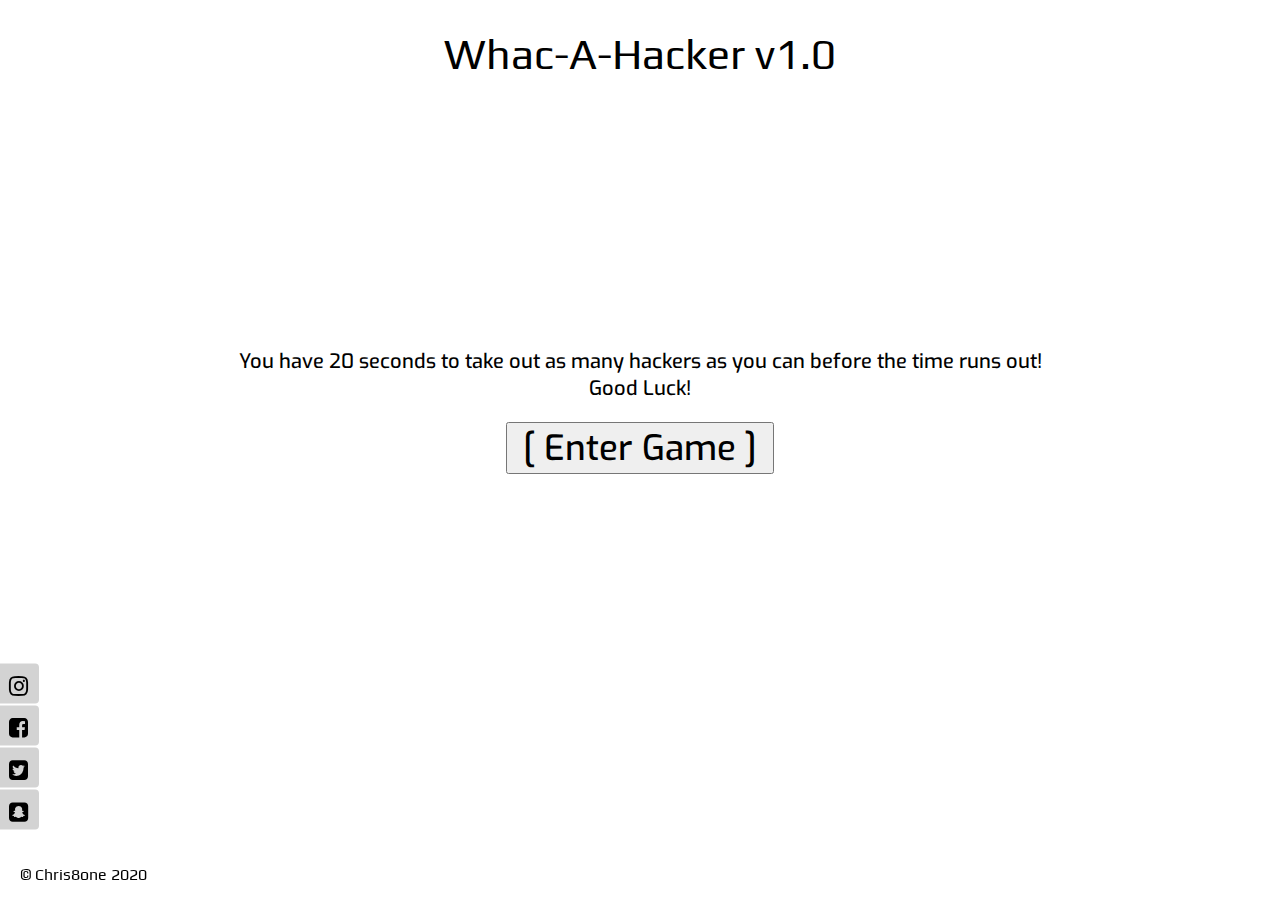
==== index.html @ 09e43c53 "Changed the look on the Start Game button" ====
<!DOCTYPE html>
<html lang="en">
  <head>
    <meta charset="UTF-8" />
    <meta name="viewport" content="width=device-width, initial-scale=1.0" />
    <link
      rel="stylesheet"
      href="https://stackpath.bootstrapcdn.com/font-awesome/4.7.0/css/font-awesome.min.css"
      type="text/css"
    />
    <link rel="stylesheet" href="assets/css/style.css" type="text/css" />
    <title>Whac-A-Hacker</title>
    <style>
      body {
        background: url("assets/img/hackbackgr.jpg");
      }
    </style>
  </head>

  <body>
    <header>
      <h1 id="heading">Whac-A-Hacker v1.0</h1>
    </header>
    <h3 id="gameText">
      You have 20 seconds to take out as many hackers as you can before the time
      runs out! <br />
      Good Luck!
    </h3>
    <div id="btnDiv">
      <input
        class="btn hvr-shutter-in-vertical"
        id="startBtn"
        type="button"
        value=" [ Enter Game ] "
        onclick="startGame()"
      />
    </div>
    <div class="icons">
      <ul>
        <a href="https://www.instagram.com/chrisgranback" target="_blank">
          <li class="instagram">
            <i class="fa fa-instagram" aria-hidden="true"></i>
          </li>
        </a>
        <a href="https://www.facebook.com/chris8one" target="_blank">
          <li class="facebook">
            <i class="fa fa-facebook-square" aria-hidden="true"></i>
          </li>
        </a>
        <a href="https://www.twitter.com/chris8one" target="_blank">
          <li class="twitter">
            <i class="fa fa-twitter-square" aria-hidden="true"></i>
          </li>
        </a>
        <a href="https://www.snapchat.com/add/chris8one" target="_blank">
          <li class="snapchat">
            <i class="fa fa-snapchat-square" aria-hidden="true"></i>
          </li>
        </a>
      </ul>
    </div>
    <footer>
      <p>&copy; Chris8one 2020</p>
    </footer>
    <script src="assets/js/script.js"></script>
  </body>
</html>
---- assets/css/style.css ----
@import url("https://fonts.googleapis.com/css?family=Roboto:100,200,300,400,500,600,700|Exo:100,200,300,400,500,600,700|Dosis:100,200,300,400,500,600,700|Play:100,200,300,400,500,600,700");

html,
body {
  margin: 0;
  padding: 0;
}

canvas {
  display: block;
  align-content: center;
  margin-left: auto;
  margin-right: auto;
}

h1 {
  font-family: "Play", sans-serif;
  font-size: 43px;
  font-weight: 200;
  text-align: center;
}

a {
  color: black;
}

.icons {
  top: 83%;
  left: 0;
  transform: translateY(-50%);
  position: fixed;
  z-index: 100;
}

.icons ul {
  padding: initial;
  font-size: 140%;
}

.icons ul li {
  height: 30px;
  width: 30px;
  list-style-type: none;
  padding-left: 9px;
  padding-top: 10px;
  margin-top: 2px;
  background: lightgray;
  border-top-right-radius: 10%;
  border-bottom-right-radius: 10%;
}

.icons ul li:hover {
  padding-left: 40px;
  width: 30px;
  transition: 0.3s;
}

#btnDiv {
  text-align: center;
}

#gameInfo {
  background-image: url("/assets/img/matrix.jpg");
  padding: 50px 20px;
  margin: 30vh 25vw;
  width: auto;
  border: 1px solid black;
}

#gameText {
  text-align: center;
  font-size: 20px;
  font-family: "Exo", sans-serif;
  font-weight: 500;
  margin-top: 30vh;
}

.btn {
  font-size: 35px;
  font-family: "Exo", sans-serif;
  font-weight: 500;
}

footer p {
  font-family: "Play", sans-serif;
  text-align: center;
  position: fixed;
  bottom: 0;
  margin-left: 20px;
}
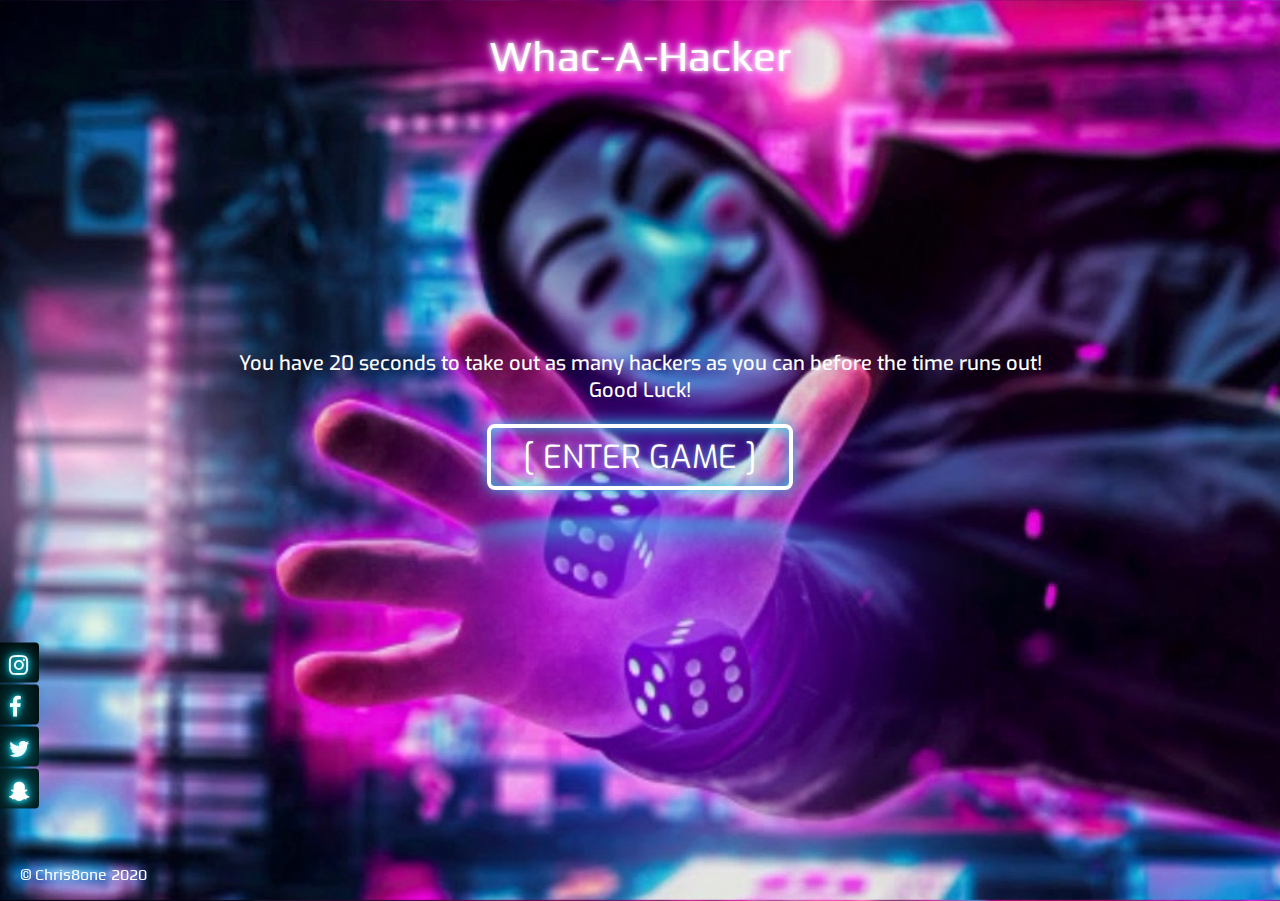
==== commit c8350b00: "Began to update the design for the site" ====
--- a/index.html
+++ b/index.html
@@ -12,21 +12,22 @@
     <title>Whac-A-Hacker</title>
     <style>
       body {
-        background: url("assets/img/hackbackgr.jpg");
+        background: url("assets/img/neonanonwall.jpg");
+        background-size: cover;
       }
     </style>
   </head>
 
   <body>
     <header>
-      <h1 id="heading">Whac-A-Hacker v1.0</h1>
+      <h1 class="neon-pink">Whac-A-Hacker</h1>
     </header>
     <h3 id="gameText">
       You have 20 seconds to take out as many hackers as you can before the time
       runs out! <br />
       Good Luck!
     </h3>
-    <div id="btnDiv">
+    <!-- <div id="btnDiv">
       <input
         class="btn hvr-shutter-in-vertical"
         id="startBtn"
@@ -34,6 +35,9 @@
         value=" [ Enter Game ] "
         onclick="startGame()"
       />
+    </div> -->
+    <div id="btnDiv">
+      <a onClick="startGame()" class="neon-button">[ ENTER GAME ]</a>
     </div>
     <div class="icons">
       <ul>
@@ -44,17 +48,17 @@
         </a>
         <a href="https://www.facebook.com/chris8one" target="_blank">
           <li class="facebook">
-            <i class="fa fa-facebook-square" aria-hidden="true"></i>
+            <i class="fa fa-facebook" aria-hidden="true"></i>
           </li>
         </a>
         <a href="https://www.twitter.com/chris8one" target="_blank">
           <li class="twitter">
-            <i class="fa fa-twitter-square" aria-hidden="true"></i>
+            <i class="fa fa-twitter" aria-hidden="true"></i>
           </li>
         </a>
         <a href="https://www.snapchat.com/add/chris8one" target="_blank">
           <li class="snapchat">
-            <i class="fa fa-snapchat-square" aria-hidden="true"></i>
+            <i class="fa fa-snapchat-ghost" aria-hidden="true"></i>
           </li>
         </a>
       </ul>
--- a/assets/css/style.css
+++ b/assets/css/style.css
@@ -4,6 +4,12 @@
 body {
   margin: 0;
   padding: 0;
+  height: 100%;
+  min-height: 100%;
+}
+
+body {
+  margin-top: -28px;
 }
 
 canvas {
@@ -18,16 +24,20 @@
   font-size: 43px;
   font-weight: 200;
   text-align: center;
+  padding-top: 30px;
 }
 
 a {
-  color: black;
+  color: #fff;
+  text-shadow: 0 0 5px #22cfe6, 0 0 10px #22cfe6, 0 0 20px #22cfe6,
+    0 0 40px #22cfe6, 0 0 80px #22cfe6, 0 0 90px #22cfe6, 0 0 100px #22cfe6,
+    0 0 150px #22cfe6;
 }
 
 .icons {
   top: 83%;
   left: 0;
-  transform: translateY(-50%);
+  transform: translateY(-60%);
   position: fixed;
   z-index: 100;
 }
@@ -44,7 +54,7 @@
   padding-left: 9px;
   padding-top: 10px;
   margin-top: 2px;
-  background: lightgray;
+  background: #000;
   border-top-right-radius: 10%;
   border-bottom-right-radius: 10%;
 }
@@ -68,6 +78,7 @@
 }
 
 #gameText {
+  color: #fff;
   text-align: center;
   font-size: 20px;
   font-family: "Exo", sans-serif;
@@ -81,10 +92,96 @@
   font-weight: 500;
 }
 
+/* .btn {
+  display: inline-block;
+  padding: 1em;
+  background-color: #79bd9a;
+  text-decoration: none;
+  color: white;
+} */
+
 footer p {
+  color: #fff;
   font-family: "Play", sans-serif;
   text-align: center;
   position: fixed;
   bottom: 0;
   margin-left: 20px;
 }
+/*** Neon colors ***/
+.neon-pink {
+  color: #fff;
+  text-shadow: 0 0 5px #fff, 0 0 10px #fff, 0 0 20px #e400f0, 0 0 40px #e400f0,
+    0 0 80px #e400f0, 0 0 90px #e400f0, 0 0 100px #e400f0, 0 0 150px #e400f0;
+}
+
+.neon-turq {
+  color: #fff;
+  text-shadow: 0 0 5px #fff, 0 0 10px #fff, 0 0 20px #22cfe6, 0 0 40px #22cfe6,
+    0 0 80px #22cfe6, 0 0 90px #22cfe6, 0 0 100px #22cfe6, 0 0 150px #22cfe6;
+}
+
+/*** Neon Button ***/
+
+.neon-button {
+  font-size: 2rem;
+  font-family: "Exo";
+  display: inline-block;
+  cursor: pointer;
+  text-decoration: none;
+  color: #fff;
+  border: #fff 0.125em solid;
+  padding: 0.25em 1em;
+  border-radius: 0.25em;
+
+  text-shadow: 0 0 0.125em hsl(0 0% 100% / 0.3), 0 0 0.45em #22cfe6;
+
+  box-shadow: inset 0 0 0.5em 0 #22cfe6, 0 0 0.5em 0 #22cfe6;
+
+  position: relative;
+}
+
+.neon-button::before {
+  pointer-events: none;
+  content: "";
+  position: absolute;
+  background: #22cfe6;
+  top: 120%;
+  left: 0;
+  width: 100%;
+  height: 100%;
+
+  transform: perspective(1em) rotateX(40deg) scale(1, 0.35);
+  filter: blur(1em);
+  opacity: 0.8;
+}
+
+/* .neon-button::after {
+  content: "";
+  position: absolute;
+  top: 0;
+  bottom: 0;
+  left: 0;
+  right: 0;
+  box-shadow: 0 0 2em 0.5em #22cfe6;
+  opacity: 0;
+  background-color: #22cfe6;
+  z-index: -1;
+  transition: opacity 100ms linear;
+}
+
+.neon-button:hover,
+.neon-button:focus {
+  color: #e400f0;
+  text-shadow: none;
+}
+
+.neon-button:hover::before,
+.neon-button:focus::before {
+  opacity: 1;
+}
+.neon-button:hover::after,
+.neon-button:focus::after {
+  opacity: 1;
+}
+ */
